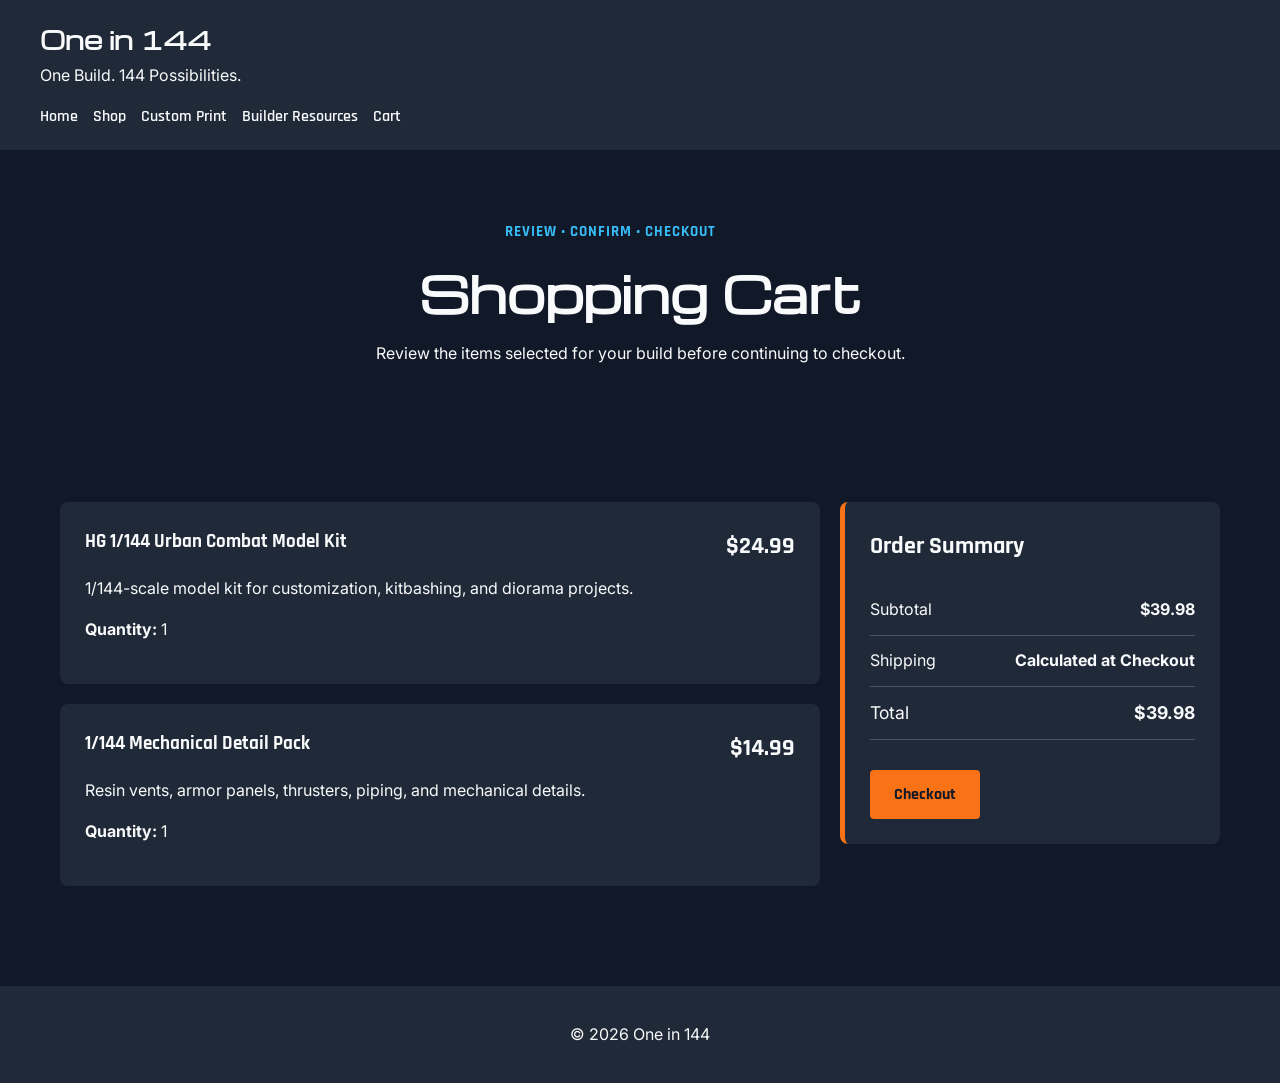
==== cart.html @ ac6d2218 "Complete Style and Substance milestone" ====
<!DOCTYPE html>
<html lang="en">

<head>
    <!--
        Author: Adam Smithhisler
        Date: 10/18/2026
        Assignment: Project - Style & Substance
        Purpose: Shopping cart page for the One in 144 e-commerce website.
    -->

    <meta charset="UTF-8">
    <meta name="viewport" content="width=device-width, initial-scale=1.0">

    <title>Cart | One in 144</title>

    <link rel="preconnect" href="https://fonts.googleapis.com">
    <link rel="preconnect" href="https://fonts.gstatic.com" crossorigin>

    <link
        href="https://fonts.googleapis.com/css2?family=Inter:wght@400;500;600;700&family=Michroma&family=Rajdhani:wght@500;600;700&display=swap"
        rel="stylesheet">

    <link rel="stylesheet" href="css/styles.css">
</head>

<body>

    <header>
        <div class="header-content">

            <h1>One in 144</h1>
            <p>One Build. 144 Possibilities.</p>

            <nav aria-label="Main navigation">
                <a href="index.html">Home</a>
                <a href="shop.html">Shop</a>
                <a href="custom-print.html">Custom Print</a>
                <a href="resources.html">Builder Resources</a>
                <a href="cart.html" aria-current="page">Cart</a>
            </nav>

        </div>
    </header>

    <main>

        <section class="hero">
            <p>REVIEW • CONFIRM • CHECKOUT</p>

            <h2>Shopping Cart</h2>

            <p>
                Review the items selected for your build before
                continuing to checkout.
            </p>
        </section>


        <section class="cart-layout">

            <div class="cart-items">

                <article class="cart-item">

                    <div>
                        <h3>HG 1/144 Urban Combat Model Kit</h3>

                        <p>
                            1/144-scale model kit for customization,
                            kitbashing, and diorama projects.
                        </p>

                        <p>
                            <strong>Quantity:</strong> 1
                        </p>
                    </div>

                    <p class="cart-price">
                        $24.99
                    </p>

                </article>


                <article class="cart-item">

                    <div>
                        <h3>1/144 Mechanical Detail Pack</h3>

                        <p>
                            Resin vents, armor panels, thrusters,
                            piping, and mechanical details.
                        </p>

                        <p>
                            <strong>Quantity:</strong> 1
                        </p>
                    </div>

                    <p class="cart-price">
                        $14.99
                    </p>

                </article>

            </div>


            <aside class="cart-summary">

                <h2>Order Summary</h2>

                <div class="summary-row">
                    <span>Subtotal</span>
                    <strong>$39.98</strong>
                </div>

                <div class="summary-row">
                    <span>Shipping</span>
                    <strong>Calculated at Checkout</strong>
                </div>

                <div class="summary-row summary-total">
                    <span>Total</span>
                    <strong>$39.98</strong>
                </div>

                <a class="product-button" href="checkout.html">
                    Checkout
                </a>

            </aside>

        </section>

    </main>


    <footer>
        <p>&copy; 2026 One in 144</p>
    </footer>

</body>

</html>
---- css/styles.css ----
/*
    Author: Adam Smithhisler
    Date: 10/18/2026
    Assignment: Project - Style & Substance
    Purpose: Shared styling for the One in 144 e-commerce website.
*/

/* ========================================
   BRAND COLORS
======================================== */

:root {
    --deep-charcoal: #111827;
    --steel-gray: #1F2937;
    --off-white: #F9FAFB;
    --signal-orange: #F97316;
    --technical-blue: #38BDF8;
    --light-gray: #F3F4F6;
}


/* ========================================
   GLOBAL PAGE STYLES
======================================== */

* {
    box-sizing: border-box;
}

body {
    margin: 0;
    font-family: "Inter", Arial, sans-serif;
    background-color: var(--deep-charcoal);
    color: var(--off-white);
    line-height: 1.6;
}

main {
    max-width: 1200px;
    margin: 0 auto;
    padding: 20px;
}

img {
    max-width: 100%;
    height: auto;
}


/* ========================================
   TYPOGRAPHY
======================================== */

h1,
.hero h2 {
    font-family: "Michroma", sans-serif;
}

h2,
h3,
nav {
    font-family: "Rajdhani", sans-serif;
}

h1,
h2,
h3 {
    color: var(--off-white);
}


/* ========================================
   HEADER AND NAVIGATION
======================================== */

header {
    background-color: var(--steel-gray);
    padding: 20px;
}

.header-content {
    max-width: 1200px;
    margin: 0 auto;
}

header h1 {
    margin: 0;
    font-size: 1.5rem;
}

header p {
    margin-top: 5px;
    margin-bottom: 0;
}

nav {
    display: flex;
    flex-wrap: wrap;
    gap: 15px;
    margin-top: 15px;
}

nav a {
    color: var(--off-white);
    text-decoration: none;
    font-weight: 600;
}

nav a:hover,
nav a:focus {
    color: var(--technical-blue);
}


/* ========================================
   HERO SECTION
======================================== */

.hero {
    max-width: 900px;
    margin: 0 auto 60px auto;
    padding: 50px 20px;
    text-align: center;
}

.hero>p:first-child {
    margin: 0 0 20px 0;
    color: var(--technical-blue);
    font-family: "Rajdhani", sans-serif;
    font-size: 0.95rem;
    font-weight: 700;
    text-transform: uppercase;
    letter-spacing: 1px;
}

.hero h2 {
    margin: 0 0 20px 0;
    font-size: 3rem;
    line-height: 1.2;
    color: var(--off-white);
}

.hero p {
    max-width: 800px;
    margin: 0 auto 25px auto;
    color: var(--off-white);
}

.hero a {
    display: inline-block;
    padding: 12px 24px;
    background-color: var(--signal-orange);
    color: var(--deep-charcoal);
    text-decoration: none;
    font-family: "Rajdhani", sans-serif;
    font-weight: 700;
    border-radius: 4px;
}

.hero a:hover,
.hero a:focus {
    background-color: var(--off-white);
    color: var(--deep-charcoal);
}


/* ========================================
   PAGE SECTIONS
======================================== */

section {
    margin-bottom: 40px;
}

section>h2 {
    margin-bottom: 20px;
}


/* ========================================
   CARD LAYOUTS
======================================== */

.category-grid,
.product-grid {
    display: grid;
    grid-template-columns: 1fr;
    gap: 20px;
}

.category-card,
.product-card {
    background-color: var(--steel-gray);
    padding: 20px;
    border-radius: 8px;
}

.category-card h3,
.product-card h3 {
    margin-top: 0;
}

.product-card a {
    color: var(--technical-blue);
}

.product-card a:hover,
.product-card a:focus {
    color: var(--off-white);
}


/* ========================================
   CUSTOM PRINT SECTION
======================================== */

.custom-print {
    margin: 40px 0;
    padding: 30px;
    background-color: var(--steel-gray);
    border-left: 5px solid var(--signal-orange);
    border-radius: 4px;
}

.custom-print a {
    display: inline-block;
    padding: 10px 18px;
    margin-top: 10px;
    background-color: var(--signal-orange);
    color: var(--deep-charcoal);
    text-decoration: none;
    font-family: "Rajdhani", sans-serif;
    font-weight: 700;
    border-radius: 4px;
}

.custom-print a:hover,
.custom-print a:focus {
    background-color: var(--off-white);
    color: var(--deep-charcoal);
}


/* ========================================
   FOOTER
======================================== */

footer {
    margin-top: 40px;
    padding: 20px;
    text-align: center;
    background-color: var(--steel-gray);
}


/* ========================================
   RESPONSIVE LAYOUT
======================================== */

/* Tablet */
@media (min-width: 768px) {

    .category-grid,
    .product-grid {
        grid-template-columns: repeat(2, 1fr);
    }
}


/* Desktop */
@media (min-width: 1024px) {

    .category-grid,
    .product-grid {
        grid-template-columns: repeat(3, 1fr);
    }
}


/* Small Screens */
@media (max-width: 767px) {

    .hero {
        padding: 40px 10px;
    }

    .hero h2 {
        font-size: 2.1rem;
    }
}

/* ========================================
   PRODUCT DETAILS PAGE
======================================== */

.product-detail {
    display: grid;
    grid-template-columns: 1fr;
    gap: 20px;
    margin-bottom: 40px;
}

.product-info {
    border-left: 5px solid var(--signal-orange);
}

.product-price {
    font-family: "Rajdhani", sans-serif;
    font-size: 2rem;
    font-weight: 700;
    color: var(--off-white);
}

.product-button {
    display: inline-block;
    padding: 12px 24px;
    margin-top: 10px;
    background-color: var(--signal-orange);
    color: var(--deep-charcoal);
    text-decoration: none;
    font-family: "Rajdhani", sans-serif;
    font-weight: 700;
    border-radius: 4px;
}

.product-button:hover,
.product-button:focus {
    background-color: var(--off-white);
    color: var(--deep-charcoal);
}

.product-table {
    width: 100%;
    border-collapse: collapse;
    margin-top: 15px;
}

.product-table th,
.product-table td {
    padding: 12px;
    text-align: left;
    border-bottom: 1px solid #475569;
}

.product-table th {
    color: var(--technical-blue);
}


/* Tablet and Desktop Product Layout */

@media (min-width: 768px) {

    .product-detail {
        grid-template-columns: repeat(2, 1fr);
    }
}

/* ========================================
   CUSTOM PRINT PAGE
======================================== */

.custom-print-layout {
    display: grid;
    grid-template-columns: 1fr;
    gap: 20px;
    margin-bottom: 40px;
}

.custom-print-form,
.print-guidelines {
    background-color: var(--steel-gray);
    padding: 25px;
    border-radius: 8px;
}

.custom-print-form {
    border-left: 5px solid var(--signal-orange);
}

.custom-print-form h2,
.print-guidelines h2 {
    margin-top: 0;
}

.form-group {
    display: flex;
    flex-direction: column;
    gap: 6px;
    margin-bottom: 20px;
}

.form-group label {
    font-family: "Rajdhani", sans-serif;
    font-weight: 700;
}

.form-group input,
.form-group select,
.form-group textarea {
    width: 100%;
    padding: 12px;
    border: 1px solid #475569;
    border-radius: 4px;
    background-color: var(--deep-charcoal);
    color: var(--off-white);
    font-family: "Inter", Arial, sans-serif;
}

.form-group textarea {
    resize: vertical;
}

.checkbox-group {
    flex-direction: row;
    align-items: flex-start;
}

.checkbox-group input {
    width: auto;
    margin-top: 5px;
}

.print-guidelines ul {
    padding-left: 20px;
}

.print-guidelines li {
    margin-bottom: 12px;
}

.print-guidelines p {
    margin-top: 25px;
    padding-top: 20px;
    border-top: 1px solid #475569;
}


/* Tablet and Desktop Custom Print Layout */

@media (min-width: 768px) {

    .custom-print-layout {
        grid-template-columns: 2fr 1fr;
    }
}

/* ========================================
   BUILDER RESOURCES PAGE
======================================== */

.resource-grid {
    display: grid;
    grid-template-columns: 1fr;
    gap: 20px;
}

.resource-card {
    background-color: var(--steel-gray);
    padding: 25px;
    border-radius: 8px;
}

.resource-card h3 {
    margin-top: 5px;
}

.resource-label {
    margin: 0;
    color: var(--technical-blue);
    font-family: "Rajdhani", sans-serif;
    font-weight: 700;
    letter-spacing: 1px;
}

.resource-card ul {
    padding-left: 20px;
}

.resource-card li {
    margin-bottom: 8px;
}


/* Tablet */

@media (min-width: 768px) {

    .resource-grid {
        grid-template-columns: repeat(2, 1fr);
    }
}

/* ========================================
   SHOPPING CART PAGE
======================================== */

.cart-layout {
    display: grid;
    grid-template-columns: 1fr;
    gap: 20px;
    margin-bottom: 40px;
}

.cart-items {
    display: grid;
    gap: 20px;
}

.cart-item,
.cart-summary {
    background-color: var(--steel-gray);
    padding: 25px;
    border-radius: 8px;
}

.cart-item {
    display: flex;
    flex-direction: column;
    gap: 15px;
}

.cart-item h3 {
    margin-top: 0;
}

.cart-price {
    margin: 0;
    font-family: "Rajdhani", sans-serif;
    font-size: 1.5rem;
    font-weight: 700;
}

.cart-summary {
    border-left: 5px solid var(--signal-orange);
}

.cart-summary h2 {
    margin-top: 0;
}

.summary-row {
    display: flex;
    justify-content: space-between;
    gap: 20px;
    padding: 12px 0;
    border-bottom: 1px solid #475569;
}

.summary-total {
    margin-bottom: 20px;
    font-size: 1.1rem;
}


/* Tablet and Desktop */

@media (min-width: 768px) {

    .cart-layout {
        grid-template-columns: 2fr 1fr;
        align-items: start;
    }

    .cart-item {
        flex-direction: row;
        justify-content: space-between;
        align-items: flex-start;
    }
}

/* ========================================
   CHECKOUT PAGE
======================================== */

.checkout-layout {
    display: grid;
    grid-template-columns: 1fr;
    gap: 20px;
    margin-bottom: 40px;
}

.checkout-form,
.checkout-summary {
    background-color: var(--steel-gray);
    padding: 25px;
    border-radius: 8px;
}

.checkout-form {
    border-left: 5px solid var(--signal-orange);
}

.checkout-form h2,
.checkout-summary h2 {
    margin-top: 0;
}

.checkout-row {
    display: grid;
    grid-template-columns: 1fr;
    gap: 15px;
}

.checkout-item {
    display: flex;
    justify-content: space-between;
    gap: 20px;
    padding: 15px 0;
    border-bottom: 1px solid #475569;
}

.checkout-item h3 {
    margin: 0;
}

.checkout-item p {
    margin-bottom: 0;
}

.prototype-note {
    margin-top: 20px;
    padding-top: 20px;
    border-top: 1px solid #475569;
    color: var(--technical-blue);
}


/* Tablet and Desktop */

@media (min-width: 768px) {

    .checkout-layout {
        grid-template-columns: 2fr 1fr;
        align-items: start;
    }

    .checkout-row {
        grid-template-columns: repeat(2, 1fr);
    }
}

/* ========================================
   ORDER CONFIRMATION PAGE
======================================== */

.confirmation-container {
    display: flex;
    justify-content: center;
    padding: 60px 20px;
}

.confirmation-card {
    width: 100%;
    max-width: 700px;
    padding: 40px;
    text-align: center;
    background-color: var(--steel-gray);
    border-top: 5px solid var(--signal-orange);
    border-radius: 8px;
}

.confirmation-label {
    margin: 0 0 15px 0;
    color: var(--technical-blue);
    font-family: "Rajdhani", sans-serif;
    font-weight: 700;
    letter-spacing: 1px;
}

.confirmation-card h2 {
    margin-top: 0;
    font-family: "Michroma", sans-serif;
}

.confirmation-summary {
    margin: 30px 0;
    text-align: left;
}

.confirmation-summary h3 {
    margin-bottom: 10px;
}

.confirmation-actions {
    display: flex;
    flex-direction: column;
    align-items: center;
    gap: 15px;
}

.secondary-button {
    display: inline-block;
    padding: 12px 24px;
    color: var(--technical-blue);
    text-decoration: none;
    font-family: "Rajdhani", sans-serif;
    font-weight: 700;
}

.secondary-button:hover,
.secondary-button:focus {
    color: var(--off-white);
}


/* Tablet and Desktop */

@media (min-width: 768px) {

    .confirmation-actions {
        flex-direction: row;
        justify-content: center;
    }
}
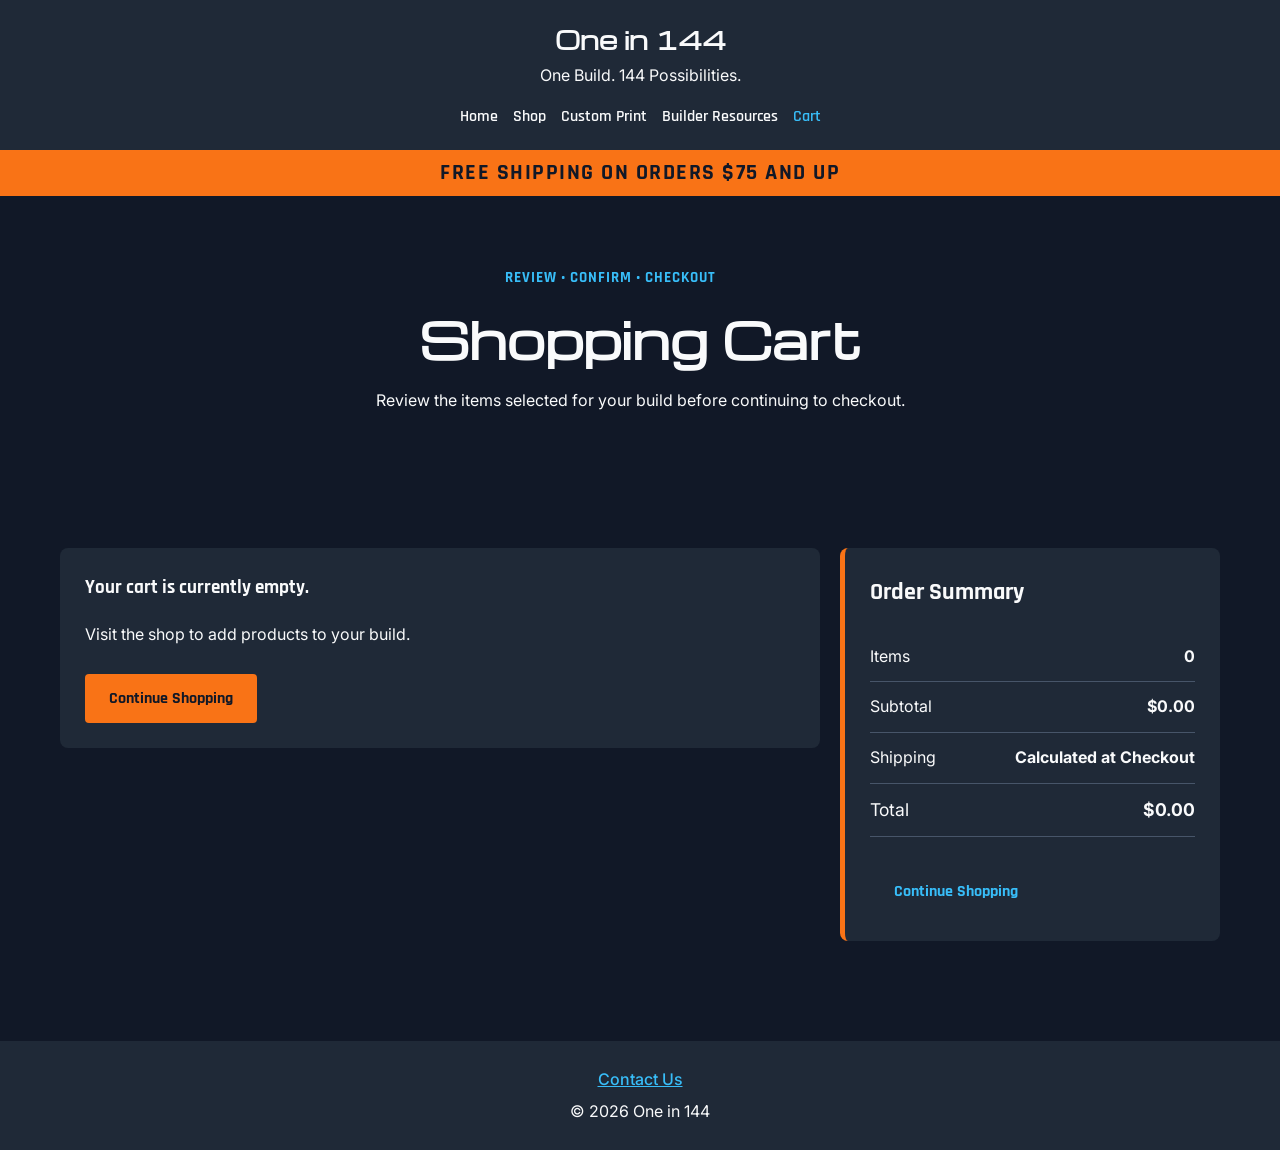
==== commit a5a2e9b2: "Complete interactive e-commerce features" ====
--- a/cart.html
+++ b/cart.html
@@ -4,9 +4,10 @@
 <head>
     <!--
         Author: Adam Smithhisler
-        Date: 10/18/2026
-        Assignment: Project - Style & Substance
-        Purpose: Shopping cart page for the One in 144 e-commerce website.
+        Date: 10/27/2026
+        Assignment: Final Project - Interactive E-Commerce Features
+        Purpose: Dynamic shopping cart page for the One in 144
+                 e-commerce website.
     -->
 
     <meta charset="UTF-8">
@@ -43,9 +44,19 @@
         </div>
     </header>
 
+    <div class="shipping-banner" role="status">
+        FREE SHIPPING ON ORDERS $75 AND UP
+    </div>
+
+
     <main>
 
+        <!-- ========================================
+             CART HERO
+        ========================================= -->
+
         <section class="hero">
+
             <p>REVIEW • CONFIRM • CHECKOUT</p>
 
             <h2>Shopping Cart</h2>
@@ -54,66 +65,40 @@
                 Review the items selected for your build before
                 continuing to checkout.
             </p>
+
         </section>
 
 
+        <!-- ========================================
+             CART LAYOUT
+        ========================================= -->
+
         <section class="cart-layout">
 
-            <div class="cart-items">
-
-                <article class="cart-item">
-
-                    <div>
-                        <h3>HG 1/144 Urban Combat Model Kit</h3>
-
-                        <p>
-                            1/144-scale model kit for customization,
-                            kitbashing, and diorama projects.
-                        </p>
-
-                        <p>
-                            <strong>Quantity:</strong> 1
-                        </p>
-                    </div>
-
-                    <p class="cart-price">
-                        $24.99
-                    </p>
-
-                </article>
+            <!--
+                Cart products are generated dynamically
+                by js/script.js.
+            -->
+            <div class="cart-items" id="cartItems">
+            </div>
 
 
-                <article class="cart-item">
-
-                    <div>
-                        <h3>1/144 Mechanical Detail Pack</h3>
-
-                        <p>
-                            Resin vents, armor panels, thrusters,
-                            piping, and mechanical details.
-                        </p>
-
-                        <p>
-                            <strong>Quantity:</strong> 1
-                        </p>
-                    </div>
-
-                    <p class="cart-price">
-                        $14.99
-                    </p>
-
-                </article>
-
-            </div>
-
+            <!-- ========================================
+                 ORDER SUMMARY
+            ========================================= -->
 
             <aside class="cart-summary">
 
                 <h2>Order Summary</h2>
 
                 <div class="summary-row">
+                    <span>Items</span>
+                    <strong id="cartItemCount">0</strong>
+                </div>
+
+                <div class="summary-row">
                     <span>Subtotal</span>
-                    <strong>$39.98</strong>
+                    <strong id="cartSubtotal">$0.00</strong>
                 </div>
 
                 <div class="summary-row">
@@ -123,11 +108,15 @@
 
                 <div class="summary-row summary-total">
                     <span>Total</span>
-                    <strong>$39.98</strong>
+                    <strong id="cartTotal">$0.00</strong>
                 </div>
 
-                <a class="product-button" href="checkout.html">
+                <a class="product-button" id="checkoutButton" href="checkout.html">
                     Checkout
+                </a>
+
+                <a class="secondary-button" href="shop.html">
+                    Continue Shopping
                 </a>
 
             </aside>
@@ -138,8 +127,22 @@
 
 
     <footer>
-        <p>&copy; 2026 One in 144</p>
+
+        <p>
+            <a href="contact.html">Contact Us</a>
+        </p>
+
+        <p>
+            &copy; 2026 One in 144
+        </p>
+
     </footer>
+
+    <!-- ========================================
+         JAVASCRIPT
+    ========================================= -->
+
+    <script src="js/script.js"></script>
 
 </body>
 
--- a/css/styles.css
+++ b/css/styles.css
@@ -1,9 +1,10 @@
 /*
     Author: Adam Smithhisler
-    Date: 10/18/2026
-    Assignment: Project - Style & Substance
+    Date: 10/27/2026
+    Assignment: Final Project - Interactive E-Commerce Features
     Purpose: Shared styling for the One in 144 e-commerce website.
 */
+
 
 /* ========================================
    BRAND COLORS
@@ -27,6 +28,10 @@
     box-sizing: border-box;
 }
 
+[hidden] {
+    display: none !important;
+}
+
 body {
     margin: 0;
     font-family: "Inter", Arial, sans-serif;
@@ -81,6 +86,7 @@
 .header-content {
     max-width: 1200px;
     margin: 0 auto;
+    text-align: center;
 }
 
 header h1 {
@@ -96,6 +102,7 @@
 nav {
     display: flex;
     flex-wrap: wrap;
+    justify-content: center;
     gap: 15px;
     margin-top: 15px;
 }
@@ -109,6 +116,29 @@
 nav a:hover,
 nav a:focus {
     color: var(--technical-blue);
+}
+
+nav a[aria-current="page"] {
+    color: var(--technical-blue);
+}
+
+
+/* ========================================
+   FREE SHIPPING BANNER
+======================================== */
+
+.shipping-banner {
+    width: 100%;
+    padding: 12px 20px;
+    background-color: var(--signal-orange);
+    color: var(--deep-charcoal);
+    text-align: center;
+    font-family: "Rajdhani", sans-serif;
+    font-size: 1.4rem;
+    font-weight: 700;
+    line-height: 1;
+    letter-spacing: 1.5px;
+    text-transform: uppercase;
 }
 
 
@@ -176,6 +206,10 @@
     margin-bottom: 20px;
 }
 
+.section-description {
+    margin-bottom: 25px;
+}
+
 
 /* ========================================
    CARD LAYOUTS
@@ -200,6 +234,16 @@
     margin-top: 0;
 }
 
+
+/* ========================================
+   PRODUCT CARDS
+======================================== */
+
+.product-card {
+    display: flex;
+    flex-direction: column;
+}
+
 .product-card a {
     color: var(--technical-blue);
 }
@@ -209,9 +253,94 @@
     color: var(--off-white);
 }
 
-
-/* ========================================
-   CUSTOM PRINT SECTION
+.product-actions {
+    display: flex;
+    align-items: center;
+    justify-content: space-between;
+    gap: 20px;
+    margin-top: auto;
+    padding-top: 15px;
+}
+
+.product-actions a,
+button.add-to-cart {
+    color: var(--technical-blue);
+    font-family: "Inter", Arial, sans-serif;
+    font-size: 1rem;
+    font-weight: 400;
+    line-height: 1.5;
+    text-decoration: underline;
+}
+
+button.add-to-cart {
+    margin: 0 0 0 auto;
+    padding: 0;
+    background: transparent;
+    border: none;
+    border-radius: 0;
+    cursor: pointer;
+}
+
+.product-actions a:hover,
+.product-actions a:focus,
+button.add-to-cart:hover,
+button.add-to-cart:focus {
+    color: var(--off-white);
+}
+
+button.add-to-cart:focus-visible,
+.product-actions a:focus-visible {
+    outline: 2px solid var(--signal-orange);
+    outline-offset: 4px;
+}
+
+
+/* ========================================
+   PRODUCT PAGE ADD TO CART
+======================================== */
+
+button.add-to-cart.product-page-add-to-cart {
+    display: flex;
+    align-items: center;
+    justify-content: center;
+    width: 100%;
+
+    margin: 18px 0 0 0;
+    padding: 14px 20px;
+
+    background-color: var(--signal-orange);
+    color: var(--deep-charcoal);
+
+    border: none;
+    border-radius: 4px;
+
+    font-family: "Rajdhani", sans-serif;
+    font-size: 1.4rem;
+    font-weight: 700;
+    line-height: 1;
+    letter-spacing: 1.5px;
+
+    text-align: center;
+    text-decoration: none;
+    text-transform: uppercase;
+
+    cursor: pointer;
+}
+
+button.add-to-cart.product-page-add-to-cart:hover,
+button.add-to-cart.product-page-add-to-cart:focus {
+    background-color: var(--off-white);
+    color: var(--deep-charcoal);
+}
+
+button.add-to-cart.product-page-add-to-cart:focus-visible {
+    outline: 2px solid var(--technical-blue);
+    outline-offset: 4px;
+}
+
+
+/* ========================================
+   CUSTOM PRINT PROMOTION SECTION
 ======================================== */
 
 .custom-print {
@@ -242,74 +371,8 @@
 
 
 /* ========================================
-   FOOTER
-======================================== */
-
-footer {
-    margin-top: 40px;
-    padding: 20px;
-    text-align: center;
-    background-color: var(--steel-gray);
-}
-
-
-/* ========================================
-   RESPONSIVE LAYOUT
-======================================== */
-
-/* Tablet */
-@media (min-width: 768px) {
-
-    .category-grid,
-    .product-grid {
-        grid-template-columns: repeat(2, 1fr);
-    }
-}
-
-
-/* Desktop */
-@media (min-width: 1024px) {
-
-    .category-grid,
-    .product-grid {
-        grid-template-columns: repeat(3, 1fr);
-    }
-}
-
-
-/* Small Screens */
-@media (max-width: 767px) {
-
-    .hero {
-        padding: 40px 10px;
-    }
-
-    .hero h2 {
-        font-size: 2.1rem;
-    }
-}
-
-/* ========================================
-   PRODUCT DETAILS PAGE
-======================================== */
-
-.product-detail {
-    display: grid;
-    grid-template-columns: 1fr;
-    gap: 20px;
-    margin-bottom: 40px;
-}
-
-.product-info {
-    border-left: 5px solid var(--signal-orange);
-}
-
-.product-price {
-    font-family: "Rajdhani", sans-serif;
-    font-size: 2rem;
-    font-weight: 700;
-    color: var(--off-white);
-}
+   BUTTONS
+======================================== */
 
 .product-button {
     display: inline-block;
@@ -317,16 +380,71 @@
     margin-top: 10px;
     background-color: var(--signal-orange);
     color: var(--deep-charcoal);
+    border: none;
     text-decoration: none;
     font-family: "Rajdhani", sans-serif;
+    font-size: 1rem;
     font-weight: 700;
     border-radius: 4px;
+    cursor: pointer;
 }
 
 .product-button:hover,
 .product-button:focus {
     background-color: var(--off-white);
     color: var(--deep-charcoal);
+}
+
+.secondary-button {
+    display: inline-block;
+    padding: 12px 24px;
+    margin-top: 10px;
+    background: transparent;
+    color: var(--technical-blue);
+    border: none;
+    text-decoration: none;
+    font-family: "Rajdhani", sans-serif;
+    font-size: 1rem;
+    font-weight: 700;
+    cursor: pointer;
+}
+
+.secondary-button:hover,
+.secondary-button:focus {
+    color: var(--off-white);
+}
+
+.product-button:focus-visible,
+.secondary-button:focus-visible {
+    outline: 2px solid var(--signal-orange);
+    outline-offset: 4px;
+}
+
+
+/* ========================================
+   PRODUCT DETAILS PAGE
+======================================== */
+
+.product-detail {
+    display: grid;
+    grid-template-columns: 1fr;
+    gap: 20px;
+    margin-bottom: 40px;
+}
+
+.product-info {
+    border-left: 5px solid var(--signal-orange);
+}
+
+.product-info h2 {
+    margin-top: 0;
+}
+
+.product-price {
+    font-family: "Rajdhani", sans-serif;
+    font-size: 2rem;
+    font-weight: 700;
+    color: var(--off-white);
 }
 
 .product-table {
@@ -347,15 +465,6 @@
 }
 
 
-/* Tablet and Desktop Product Layout */
-
-@media (min-width: 768px) {
-
-    .product-detail {
-        grid-template-columns: repeat(2, 1fr);
-    }
-}
-
 /* ========================================
    CUSTOM PRINT PAGE
 ======================================== */
@@ -382,6 +491,11 @@
 .print-guidelines h2 {
     margin-top: 0;
 }
+
+
+/* ========================================
+   FORM STYLES
+======================================== */
 
 .form-group {
     display: flex;
@@ -405,6 +519,20 @@
     background-color: var(--deep-charcoal);
     color: var(--off-white);
     font-family: "Inter", Arial, sans-serif;
+    font-size: 1rem;
+}
+
+.form-group input::placeholder,
+.form-group textarea::placeholder {
+    color: #9CA3AF;
+}
+
+.form-group input:focus,
+.form-group select:focus,
+.form-group textarea:focus {
+    border-color: var(--technical-blue);
+    outline: 2px solid var(--technical-blue);
+    outline-offset: 2px;
 }
 
 .form-group textarea {
@@ -420,6 +548,24 @@
     width: auto;
     margin-top: 5px;
 }
+
+
+/* ========================================
+   FORM STATUS MESSAGES
+======================================== */
+
+#contactMessage,
+#checkoutMessage,
+.coupon-message {
+    margin-top: 15px;
+    color: var(--technical-blue);
+    font-weight: 600;
+}
+
+
+/* ========================================
+   PRINT GUIDELINES
+======================================== */
 
 .print-guidelines ul {
     padding-left: 20px;
@@ -436,15 +582,6 @@
 }
 
 
-/* Tablet and Desktop Custom Print Layout */
-
-@media (min-width: 768px) {
-
-    .custom-print-layout {
-        grid-template-columns: 2fr 1fr;
-    }
-}
-
 /* ========================================
    BUILDER RESOURCES PAGE
 ======================================== */
@@ -481,15 +618,6 @@
     margin-bottom: 8px;
 }
 
-
-/* Tablet */
-
-@media (min-width: 768px) {
-
-    .resource-grid {
-        grid-template-columns: repeat(2, 1fr);
-    }
-}
 
 /* ========================================
    SHOPPING CART PAGE
@@ -553,21 +681,72 @@
 }
 
 
-/* Tablet and Desktop */
-
-@media (min-width: 768px) {
-
-    .cart-layout {
-        grid-template-columns: 2fr 1fr;
-        align-items: start;
-    }
-
-    .cart-item {
-        flex-direction: row;
-        justify-content: space-between;
-        align-items: flex-start;
-    }
-}
+/* ========================================
+   CART CONTROLS
+======================================== */
+
+.quantity-controls {
+    display: flex;
+    align-items: center;
+    gap: 8px;
+    margin-top: 10px;
+}
+
+.quantity-button {
+    min-width: 30px;
+    padding: 4px 9px;
+    background-color: var(--signal-orange);
+    color: var(--deep-charcoal);
+    border: none;
+    border-radius: 4px;
+    font-family: "Rajdhani", sans-serif;
+    font-size: 1rem;
+    font-weight: 700;
+    cursor: pointer;
+}
+
+.quantity-button:hover,
+.quantity-button:focus {
+    background-color: var(--off-white);
+}
+
+.quantity-value {
+    min-width: 20px;
+    text-align: center;
+    font-weight: 700;
+}
+
+.remove-cart-item {
+    margin-top: 12px;
+    padding: 0;
+    background: transparent;
+    color: var(--technical-blue);
+    border: none;
+    font-family: "Inter", Arial, sans-serif;
+    font-size: 0.95rem;
+    text-decoration: underline;
+    cursor: pointer;
+}
+
+.remove-cart-item:hover,
+.remove-cart-item:focus {
+    color: var(--off-white);
+}
+
+.quantity-button:focus-visible,
+.remove-cart-item:focus-visible {
+    outline: 2px solid var(--signal-orange);
+    outline-offset: 3px;
+}
+
+.cart-item-total {
+    min-width: 120px;
+}
+
+.cart-item-total>p:first-child {
+    margin-top: 0;
+}
+
 
 /* ========================================
    CHECKOUT PAGE
@@ -596,6 +775,10 @@
     margin-top: 0;
 }
 
+.checkout-form section {
+    margin-bottom: 35px;
+}
+
 .checkout-row {
     display: grid;
     grid-template-columns: 1fr;
@@ -625,20 +808,10 @@
     color: var(--technical-blue);
 }
 
-
-/* Tablet and Desktop */
-
-@media (min-width: 768px) {
-
-    .checkout-layout {
-        grid-template-columns: 2fr 1fr;
-        align-items: start;
-    }
-
-    .checkout-row {
-        grid-template-columns: repeat(2, 1fr);
-    }
-}
+.coupon-button {
+    padding-left: 0;
+}
+
 
 /* ========================================
    ORDER CONFIRMATION PAGE
@@ -689,27 +862,131 @@
     gap: 15px;
 }
 
-.secondary-button {
-    display: inline-block;
-    padding: 12px 24px;
-    color: var(--technical-blue);
-    text-decoration: none;
-    font-family: "Rajdhani", sans-serif;
-    font-weight: 700;
-}
-
-.secondary-button:hover,
-.secondary-button:focus {
-    color: var(--off-white);
-}
-
-
-/* Tablet and Desktop */
+
+/* ========================================
+   FOOTER
+======================================== */
+
+footer {
+    margin-top: 40px;
+    padding: 20px;
+    text-align: center;
+    background-color: var(--steel-gray);
+}
+
+footer p {
+    margin: 6px 0;
+    text-align: center;
+}
+
+footer a {
+    color: var(--technical-blue);
+    font-family: "Inter", Arial, sans-serif;
+    font-weight: 500;
+    text-decoration: underline;
+}
+
+footer a:hover,
+footer a:focus {
+    color: var(--off-white);
+}
+
+footer a:focus-visible {
+    outline: 2px solid var(--signal-orange);
+    outline-offset: 4px;
+}
+
+
+/* ========================================
+   RESPONSIVE LAYOUT
+======================================== */
+
+
+/* Tablet */
 
 @media (min-width: 768px) {
+
+    .category-grid,
+    .product-grid {
+        grid-template-columns: repeat(2, 1fr);
+    }
+
+    .product-detail {
+        grid-template-columns: repeat(2, 1fr);
+    }
+
+    .custom-print-layout {
+        grid-template-columns: 2fr 1fr;
+    }
+
+    .resource-grid {
+        grid-template-columns: repeat(2, 1fr);
+    }
+
+    .cart-layout {
+        grid-template-columns: 2fr 1fr;
+        align-items: start;
+    }
+
+    .cart-item {
+        flex-direction: row;
+        justify-content: space-between;
+        align-items: flex-start;
+    }
+
+    .checkout-layout {
+        grid-template-columns: 2fr 1fr;
+        align-items: start;
+    }
+
+    .checkout-row {
+        grid-template-columns: repeat(2, 1fr);
+    }
 
     .confirmation-actions {
         flex-direction: row;
         justify-content: center;
     }
+}
+
+
+/* Desktop */
+
+@media (min-width: 1024px) {
+
+    .category-grid,
+    .product-grid {
+        grid-template-columns: repeat(3, 1fr);
+    }
+}
+
+
+/* Small Screens */
+
+@media (max-width: 767px) {
+
+    .hero {
+        padding: 40px 10px;
+    }
+
+    .hero h2 {
+        font-size: 2.1rem;
+    }
+
+    .shipping-banner {
+        padding: 10px 15px;
+        font-size: 1.15rem;
+    }
+
+    .product-actions {
+        gap: 15px;
+    }
+
+    .summary-row {
+        gap: 10px;
+    }
+
+    button.add-to-cart.product-page-add-to-cart {
+        font-size: 1.15rem;
+    }
 }
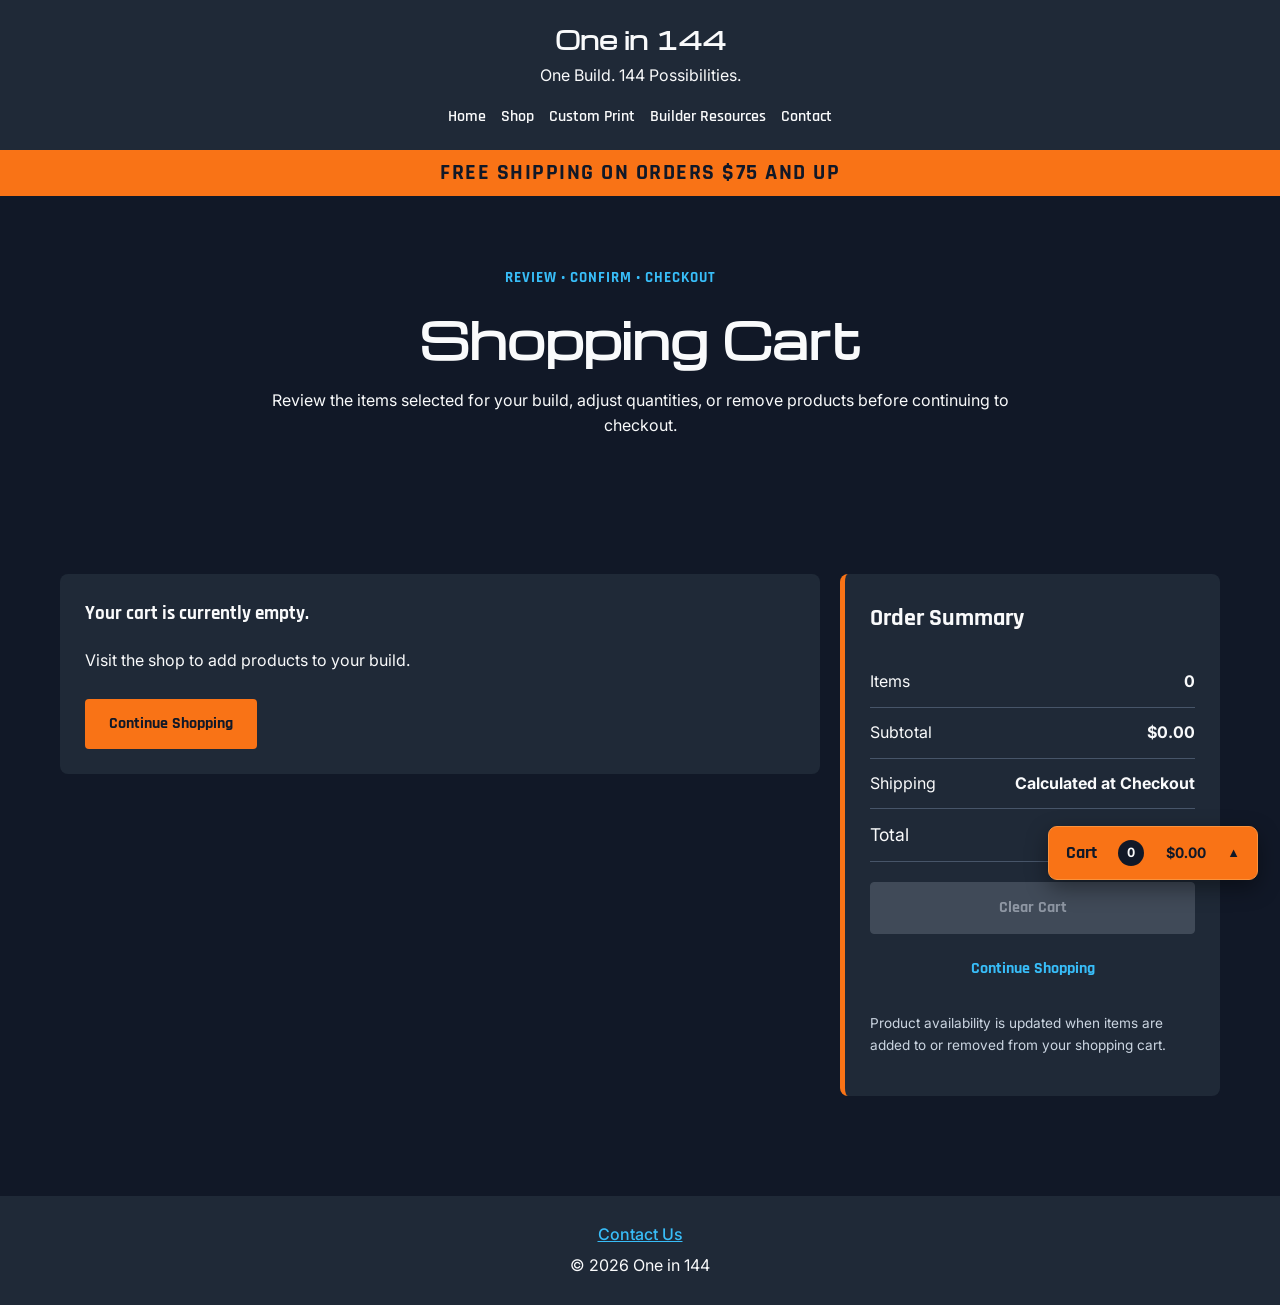
==== commit 15755130: "Complete Week 4 shopping cart and inventory updates" ====
--- a/cart.html
+++ b/cart.html
@@ -4,50 +4,125 @@
 <head>
     <!--
         Author: Adam Smithhisler
-        Date: 10/27/2026
-        Assignment: Final Project - Interactive E-Commerce Features
-        Purpose: Dynamic shopping cart page for the One in 144
-                 e-commerce website.
+        Date: 11/1/2026
+        Assignment: SDC260 Final Project - Week 4
+        Purpose: Shopping cart page for the One in 144
+                 e-commerce website. Supports persistent
+                 cart contents, quantity adjustments,
+                 inventory restoration, cart clearing,
+                 order totals, and checkout navigation.
     -->
 
     <meta charset="UTF-8">
+
     <meta name="viewport" content="width=device-width, initial-scale=1.0">
 
-    <title>Cart | One in 144</title>
+    <meta name="description"
+        content="Review and update your One in 144 shopping cart, adjust product quantities, and proceed to checkout.">
+
+    <title>Shopping Cart | One in 144</title>
+
+    <!-- ========================================
+         FONTS
+    ========================================= -->
 
     <link rel="preconnect" href="https://fonts.googleapis.com">
+
     <link rel="preconnect" href="https://fonts.gstatic.com" crossorigin>
 
     <link
         href="https://fonts.googleapis.com/css2?family=Inter:wght@400;500;600;700&family=Michroma&family=Rajdhani:wght@500;600;700&display=swap"
         rel="stylesheet">
 
+    <!-- ========================================
+         STYLESHEET
+    ========================================= -->
+
     <link rel="stylesheet" href="css/styles.css">
+
+    <!-- ========================================
+         SHARED JAVASCRIPT
+    ========================================= -->
+
+    <script src="js/script.js" defer></script>
+
 </head>
 
 <body>
 
+    <!-- ========================================
+         HEADER AND NAVIGATION
+    ========================================= -->
+
     <header>
+
         <div class="header-content">
 
             <h1>One in 144</h1>
+
             <p>One Build. 144 Possibilities.</p>
 
             <nav aria-label="Main navigation">
-                <a href="index.html">Home</a>
-                <a href="shop.html">Shop</a>
-                <a href="custom-print.html">Custom Print</a>
-                <a href="resources.html">Builder Resources</a>
-                <a href="cart.html" aria-current="page">Cart</a>
+
+                <a href="index.html">
+                    Home
+                </a>
+
+                <a href="shop.html">
+                    Shop
+                </a>
+
+                <a href="custom-print.html">
+                    Custom Print
+                </a>
+
+                <a href="resources.html">
+                    Builder Resources
+                </a>
+
+                <a href="contact.html">
+                    Contact
+                </a>
+
             </nav>
 
+            <!-- ========================================
+                 HEADER CART SUMMARY
+            ========================================= -->
+
+            <div class="header-cart-summary" id="headerCartSummary" aria-live="polite">
+
+                <span>
+                    Cart Items:
+                    <strong id="homeCartCount">0</strong>
+                </span>
+
+                <span>
+                    Subtotal:
+                    <strong id="homeCartSubtotal">$0.00</strong>
+                </span>
+
+                <a href="cart.html">
+                    View Cart
+                </a>
+
+            </div>
+
         </div>
+
     </header>
+
+    <!-- ========================================
+         FREE SHIPPING BANNER
+    ========================================= -->
 
     <div class="shipping-banner" role="status">
         FREE SHIPPING ON ORDERS $75 AND UP
     </div>
 
+    <!-- ========================================
+         MAIN CONTENT
+    ========================================= -->
 
     <main>
 
@@ -57,67 +132,227 @@
 
         <section class="hero">
 
-            <p>REVIEW • CONFIRM • CHECKOUT</p>
-
-            <h2>Shopping Cart</h2>
-
             <p>
-                Review the items selected for your build before
-                continuing to checkout.
+                REVIEW • CONFIRM • CHECKOUT
             </p>
 
+            <h2>
+                Shopping Cart
+            </h2>
+
+            <p>
+                Review the items selected for your build,
+                adjust quantities, or remove products
+                before continuing to checkout.
+            </p>
+
         </section>
-
 
         <!-- ========================================
              CART LAYOUT
         ========================================= -->
 
-        <section class="cart-layout">
-
-            <!--
-                Cart products are generated dynamically
-                by js/script.js.
-            -->
-            <div class="cart-items" id="cartItems">
+        <section class="cart-layout" aria-label="Shopping cart and order summary">
+
+            <!-- ========================================
+                 CART ITEMS
+            ========================================= -->
+
+            <div class="cart-items" id="cartItems" aria-live="polite">
+
+                <!--
+                    JavaScript generates cart items here.
+
+                    Each product displays:
+                    - Product name
+                    - Individual unit price
+                    - Available stock
+                    - Quantity controls
+                    - Remove button
+                    - Item subtotal
+
+                    WEEK 4 INVENTORY MANAGEMENT
+
+                    Increasing an item's quantity:
+                    - Decreases available stock
+
+                    Decreasing an item's quantity:
+                    - Restores available stock
+
+                    Removing an item:
+                    - Restores all reserved quantities
+
+                    Changes are saved to localStorage.
+                -->
+
+                <article class="cart-item">
+
+                    <div>
+
+                        <h3>
+                            Loading your shopping cart...
+                        </h3>
+
+                        <p>
+                            Your selected products will
+                            appear here.
+                        </p>
+
+                    </div>
+
+                </article>
+
             </div>
-
 
             <!-- ========================================
                  ORDER SUMMARY
             ========================================= -->
 
-            <aside class="cart-summary">
-
-                <h2>Order Summary</h2>
+            <aside class="cart-summary" id="cartSummary" aria-labelledby="cartSummaryHeading">
+
+                <h2 id="cartSummaryHeading">
+                    Order Summary
+                </h2>
+
+                <!-- ========================================
+                     TOTAL ITEMS
+                ========================================= -->
 
                 <div class="summary-row">
-                    <span>Items</span>
-                    <strong id="cartItemCount">0</strong>
+
+                    <span>
+                        Items
+                    </span>
+
+                    <strong id="cartItemCount" aria-live="polite">
+                        0
+                    </strong>
+
                 </div>
 
+                <!-- ========================================
+                     SUBTOTAL
+                ========================================= -->
+
                 <div class="summary-row">
-                    <span>Subtotal</span>
-                    <strong id="cartSubtotal">$0.00</strong>
+
+                    <span>
+                        Subtotal
+                    </span>
+
+                    <strong id="cartSubtotal">
+                        $0.00
+                    </strong>
+
                 </div>
 
+                <!-- ========================================
+                     SHIPPING
+                ========================================= -->
+
                 <div class="summary-row">
-                    <span>Shipping</span>
-                    <strong>Calculated at Checkout</strong>
+
+                    <span>
+                        Shipping
+                    </span>
+
+                    <strong>
+                        Calculated at Checkout
+                    </strong>
+
                 </div>
 
+                <!-- ========================================
+                     CART TOTAL
+                ========================================= -->
+
+                <!--
+                    This amount reflects the current
+                    product subtotal.
+
+                    Shipping charges and any coupon
+                    discounts are calculated on the
+                    Checkout page.
+                -->
+
                 <div class="summary-row summary-total">
-                    <span>Total</span>
-                    <strong id="cartTotal">$0.00</strong>
+
+                    <span>
+                        Total
+                    </span>
+
+                    <strong id="cartTotal" aria-live="polite">
+                        $0.00
+                    </strong>
+
                 </div>
 
+                <!-- ========================================
+                     CHECKOUT BUTTON
+                ========================================= -->
+
+                <!--
+                    Existing checkout navigation is
+                    preserved from Week 3.
+
+                    JavaScript hides this link when
+                    the shopping cart is empty.
+                -->
+
                 <a class="product-button" id="checkoutButton" href="checkout.html">
-                    Checkout
-                </a>
+
+                    Proceed to Checkout
+
+                </a>
+
+                <!-- ========================================
+                     CLEAR CART BUTTON
+                ========================================= -->
+
+                <!--
+                    WEEK 4 - CLEAR CART
+
+                    This button will call the new
+                    clearCart() functionality in
+                    js/script.js.
+
+                    It will:
+                    - Restore reserved inventory
+                    - Remove all products from the cart
+                    - Update localStorage
+                    - Refresh the cart totals
+
+                    JavaScript will disable the button
+                    when the cart is empty.
+                -->
+
+                <button type="button" class="secondary-button clear-cart-button" id="clearCartButton" disabled>
+
+                    Clear Cart
+
+                </button>
+
+                <!-- ========================================
+                     CONTINUE SHOPPING
+                ========================================= -->
 
                 <a class="secondary-button" href="shop.html">
+
                     Continue Shopping
-                </a>
+
+                </a>
+
+                <!-- ========================================
+                     CART INFORMATION
+                ========================================= -->
+
+                <p class="cart-help-text">
+
+                    Product availability is updated
+                    when items are added to or removed
+                    from your shopping cart.
+
+                </p>
 
             </aside>
 
@@ -125,11 +360,37 @@
 
     </main>
 
+    <!-- ========================================
+         CART NOTIFICATION
+    ========================================= -->
+
+    <!--
+        WEEK 4 VISUAL FEEDBACK
+
+        JavaScript can display this notification
+        when cart contents are successfully updated
+        or the cart is cleared.
+
+        The shared cart count and subtotal will also
+        update to reflect changes.
+    -->
+
+    <div id="cartNotification" class="cart-notification" role="status" aria-live="polite" aria-atomic="true" hidden>
+
+        Your shopping cart has been updated.
+
+    </div>
+
+    <!-- ========================================
+         FOOTER
+    ========================================= -->
 
     <footer>
 
         <p>
-            <a href="contact.html">Contact Us</a>
+            <a href="contact.html">
+                Contact Us
+            </a>
         </p>
 
         <p>
@@ -138,12 +399,6 @@
 
     </footer>
 
-    <!-- ========================================
-         JAVASCRIPT
-    ========================================= -->
-
-    <script src="js/script.js"></script>
-
 </body>
 
 </html>
--- a/css/styles.css
+++ b/css/styles.css
@@ -989,4 +989,614 @@
     button.add-to-cart.product-page-add-to-cart {
         font-size: 1.15rem;
     }
-}+}
+
+/* ========================================
+   WEEK 4 - SHARED HEADER CART SUMMARY
+   Compatible with all nine updated HTML pages.
+======================================== */
+
+.header-cart-summary {
+    display: flex;
+    flex-wrap: wrap;
+    align-items: center;
+    justify-content: center;
+    gap: 8px 24px;
+    max-width: 700px;
+    margin: 18px auto 0;
+    padding: 12px 18px;
+    background-color: var(--deep-charcoal);
+    border: 1px solid #475569;
+    border-radius: 6px;
+    font-family: "Rajdhani", sans-serif;
+    font-size: 1.05rem;
+}
+
+.header-cart-summary strong {
+    color: var(--signal-orange);
+    font-variant-numeric: tabular-nums;
+}
+
+.header-cart-summary a {
+    color: var(--technical-blue);
+    font-weight: 700;
+    text-decoration: underline;
+}
+
+.header-cart-summary a:hover,
+.header-cart-summary a:focus-visible {
+    color: var(--off-white);
+}
+
+.nav-cart-link {
+    display: inline-flex;
+    align-items: center;
+    gap: 7px;
+}
+
+.nav-cart-count {
+    display: inline-flex;
+    justify-content: center;
+    align-items: center;
+    min-width: 25px;
+    height: 25px;
+    padding: 0 6px;
+    border-radius: 20px;
+    background-color: var(--signal-orange);
+    color: var(--deep-charcoal);
+    font-family: "Inter", Arial, sans-serif;
+    font-size: .8rem;
+    font-weight: 700;
+    line-height: 1;
+    font-variant-numeric: tabular-nums;
+}
+
+/* Keep the promotional banner visible as the page scrolls. */
+.shipping-banner {
+    position: sticky;
+    top: 0;
+    z-index: 100;
+}
+
+
+/* ========================================
+   WEEK 4 - LIVE PRODUCT STOCK
+======================================== */
+
+.product-stock,
+.product-availability {
+    color: var(--technical-blue);
+    font-weight: 600;
+}
+
+.product-stock strong,
+.product-availability strong {
+    color: var(--off-white);
+}
+
+.product-card.out-of-stock,
+.product-info.out-of-stock {
+    background-color: #262b35;
+    border: 1px solid #657080;
+    opacity: .65;
+}
+
+.product-card.out-of-stock {
+    cursor: not-allowed;
+}
+
+.product-card.out-of-stock .product-stock,
+.product-info.out-of-stock .product-availability,
+.out-of-stock-message {
+    color: #fca5a5;
+}
+
+/* The button cannot be used when inventory is zero. */
+button.add-to-cart:disabled,
+button.add-to-cart.product-page-add-to-cart:disabled {
+    color: #b3bbc7;
+    background-color: #4b5563;
+    text-decoration: none;
+    cursor: not-allowed;
+    opacity: 1;
+}
+
+/* The detailed product page uses a full-size button. */
+button.add-to-cart.product-page-add-to-cart:disabled:hover,
+button.add-to-cart.product-page-add-to-cart:disabled:focus {
+    color: #b3bbc7;
+    background-color: #4b5563;
+}
+
+.out-of-stock-message {
+    margin: 12px 0 0;
+    font-weight: 700;
+}
+
+/* Tooltip follows the mouse; its coordinates are set by JavaScript. */
+.out-of-stock-tooltip {
+    position: fixed;
+    z-index: 9999;
+    width: max-content;
+    max-width: 160px;
+    padding: 7px 11px;
+    border: 1px solid #fca5a5;
+    border-radius: 5px;
+    background-color: #291c22;
+    color: #fff;
+    font-family: "Inter", Arial, sans-serif;
+    font-size: .85rem;
+    font-weight: 700;
+    line-height: 1.3;
+    pointer-events: none;
+    box-shadow: 0 5px 15px rgb(0 0 0 / 25%);
+}
+
+
+/* ========================================
+   WEEK 4 - CART NOTIFICATION
+
+   The shared script removes the hidden attribute,
+   adds .show and hides the notification after 2.5s.
+======================================== */
+
+.cart-notification {
+    position: fixed;
+    right: 22px;
+    bottom: 24px;
+    z-index: 1100;
+    width: min(370px, calc(100vw - 32px));
+    padding: 15px 20px;
+    background-color: #164e3d;
+    color: #fff;
+    border-left: 5px solid #34d399;
+    border-radius: 7px;
+    box-shadow: 0 8px 28px rgb(0 0 0 / 35%);
+    font-size: .95rem;
+    font-weight: 600;
+    line-height: 1.5;
+    pointer-events: none;
+}
+
+.cart-notification.show {
+    animation: cart-notification-appear .2s ease-out;
+}
+
+@keyframes cart-notification-appear {
+    from { opacity: 0; transform: translateY(12px); }
+    to { opacity: 1; transform: translateY(0); }
+}
+
+
+/* ========================================
+   WEEK 4 - CART CONTROLS AND SUMMARY
+======================================== */
+
+.cart-item-info {
+    flex: 1;
+    min-width: 0;
+}
+
+.cart-item-info p {
+    margin: 6px 0;
+}
+
+.cart-item-total {
+    text-align: right;
+    font-variant-numeric: tabular-nums;
+}
+
+.quantity-button:disabled {
+    background-color: #4b5563;
+    color: #b3bbc7;
+    cursor: not-allowed;
+}
+
+.quantity-button:disabled:hover,
+.quantity-button:disabled:focus {
+    background-color: #4b5563;
+    color: #b3bbc7;
+}
+
+.clear-cart-button {
+    display: block;
+    width: 100%;
+    margin-top: 12px;
+    padding: 12px 20px;
+    border: 1px solid var(--technical-blue);
+    border-radius: 4px;
+    text-align: center;
+    font-weight: 700;
+}
+
+.clear-cart-button:disabled,
+#submitOrderButton:disabled {
+    color: #b3bbc7;
+    background-color: #4b5563;
+    border-color: #4b5563;
+    cursor: not-allowed;
+    opacity: .75;
+}
+
+.cart-summary > .product-button,
+.cart-summary > .secondary-button,
+.checkout-summary > .secondary-button {
+    display: block;
+    width: 100%;
+    text-align: center;
+}
+
+.cart-help-text {
+    margin-top: 20px;
+    font-size: .85rem;
+    color: #cbd5e1;
+}
+
+/* Stick to the viewport without covering the shipping banner. */
+@media (min-width: 768px) {
+    .cart-summary,
+    .checkout-summary {
+        position: sticky;
+        top: 80px;
+        align-self: start;
+        max-height: calc(100vh - 96px);
+        overflow-y: auto;
+    }
+}
+
+
+/* ========================================
+   WEEK 4 - FORMS, BUTTONS AND ACCESSIBILITY
+======================================== */
+
+.form-message,
+#customPrintMessage {
+    color: var(--technical-blue);
+    font-weight: 600;
+}
+
+button,
+input,
+select,
+textarea {
+    font: inherit;
+}
+
+button:focus-visible,
+a:focus-visible {
+    outline: 2px solid var(--signal-orange);
+    outline-offset: 3px;
+}
+
+/* Maintain the original hidden-attribute fix from Week 3. */
+[hidden] {
+    display: none !important;
+}
+
+@media (prefers-reduced-motion: reduce) {
+    .cart-notification.show {
+        animation: none;
+    }
+}
+
+@media (max-width: 767px) {
+    .header-cart-summary {
+        gap: 8px 16px;
+        font-size: .95rem;
+        padding: 10px 12px;
+    }
+
+    .cart-summary,
+    .checkout-summary {
+        position: static;
+        max-height: none;
+        overflow: visible;
+    }
+
+    .cart-item-total {
+        text-align: left;
+    }
+
+    .cart-notification {
+        left: 16px;
+        right: 16px;
+        bottom: 16px;
+        width: auto;
+    }
+}
+
+
+/* ========================================
+   WEEK 4 - FLOATING EXPANDABLE SHOPPING CART
+
+   The cart starts collapsed in the lower-right corner.
+   Clicking its tab expands a scrollable cart above it.
+   Works on every page without extra HTML edits.
+======================================== */
+
+/* The floating cart replaces the redundant summary in the header. */
+.header-cart-summary {
+    display: none;
+}
+
+.quick-cart-root {
+    position: fixed;
+    right: 22px;
+    bottom: 20px;
+    z-index: 1200;
+    display: flex;
+    flex-direction: column;
+    align-items: flex-end;
+    gap: 10px;
+    width: min(390px, calc(100vw - 32px));
+    pointer-events: none;
+}
+
+.quick-cart-root > * {
+    pointer-events: auto;
+}
+
+.quick-cart-toggle {
+    display: flex;
+    align-items: center;
+    justify-content: space-between;
+    gap: 14px;
+    min-width: 210px;
+    max-width: 100%;
+    min-height: 54px;
+    margin-left: auto;
+    padding: 11px 17px;
+    border: 1px solid #fb923c;
+    border-radius: 9px;
+    background: var(--signal-orange);
+    color: var(--deep-charcoal);
+    box-shadow: 0 8px 22px rgb(0 0 0 / 40%);
+    font-family: "Rajdhani", sans-serif;
+    font-size: 1.15rem;
+    font-weight: 700;
+    cursor: pointer;
+}
+
+.quick-cart-toggle:hover,
+.quick-cart-toggle:focus-visible {
+    background: #fb923c;
+}
+
+.quick-cart-toggle-count {
+    display: inline-flex;
+    align-items: center;
+    justify-content: center;
+    min-width: 26px;
+    height: 26px;
+    padding: 0 7px;
+    border-radius: 100px;
+    background: var(--deep-charcoal);
+    color: var(--off-white);
+    font-family: "Inter", sans-serif;
+    font-size: .8rem;
+    font-variant-numeric: tabular-nums;
+}
+
+.quick-cart-toggle-total {
+    font-family: "Inter", sans-serif;
+    font-size: .9rem;
+    font-variant-numeric: tabular-nums;
+}
+
+.quick-cart-toggle-arrow {
+    font-size: .8rem;
+}
+
+.quick-cart-panel {
+    display: flex;
+    flex-direction: column;
+    width: 100%;
+    max-height: calc(100vh - 125px);
+    max-height: calc(100dvh - 125px);
+    margin: 0;
+    overflow: hidden;
+    border: 1px solid #475569;
+    border-top: 4px solid var(--signal-orange);
+    border-radius: 10px;
+    background: var(--steel-gray);
+    box-shadow: 0 12px 40px rgb(0 0 0 / 55%);
+}
+
+.quick-cart-panel-header {
+    display: flex;
+    justify-content: space-between;
+    align-items: flex-start;
+    gap: 12px;
+    padding: 16px 18px 12px;
+    border-bottom: 1px solid #475569;
+}
+
+.quick-cart-panel-header h2 {
+    margin: 0;
+    font-family: "Rajdhani", sans-serif;
+    font-size: 1.6rem;
+    line-height: 1.2;
+}
+
+.quick-cart-panel-header p {
+    margin: 3px 0 0;
+    font-size: .79rem;
+    color: #cbd5e1;
+}
+
+.quick-cart-close {
+    flex-shrink: 0;
+    width: 32px;
+    height: 32px;
+    border: 1px solid #64748b;
+    border-radius: 6px;
+    background: var(--deep-charcoal);
+    color: var(--off-white);
+    font-size: 1.35rem;
+    line-height: 1;
+    cursor: pointer;
+}
+
+.quick-cart-items {
+    flex: 1 1 auto;
+    min-height: 0;
+    overflow-y: auto;
+    padding: 0 18px;
+    overscroll-behavior: contain;
+}
+
+.quick-cart-item {
+    padding: 13px 0 15px;
+    border-bottom: 1px solid #475569;
+}
+
+.quick-cart-item-heading {
+    display: flex;
+    justify-content: space-between;
+    gap: 10px;
+    align-items: flex-start;
+}
+
+.quick-cart-item h3 {
+    margin: 0;
+    font-size: 1.1rem;
+    line-height: 1.25;
+}
+
+.quick-cart-item .remove-cart-item {
+    margin: 0;
+    font-size: .78rem;
+}
+
+.quick-cart-unit-price {
+    margin: 5px 0 0;
+    color: #cbd5e1;
+    font-size: .85rem;
+}
+
+.quick-cart-item-bottom {
+    display: flex;
+    justify-content: space-between;
+    align-items: center;
+    gap: 15px;
+}
+
+.quick-cart-item-bottom .quantity-controls {
+    margin-top: 8px;
+}
+
+.quick-cart-item-bottom strong {
+    color: var(--off-white);
+    font-variant-numeric: tabular-nums;
+}
+
+.quick-cart-panel-footer {
+    flex: 0 0 auto;
+    padding: 13px 18px 16px;
+    border-top: 1px solid #475569;
+    background: #171f2d;
+}
+
+.quick-cart-total-row {
+    display: flex;
+    align-items: center;
+    justify-content: space-between;
+    gap: 15px;
+    font-size: .93rem;
+}
+
+.quick-cart-total-price {
+    margin-top: 5px;
+    font-size: 1.08rem;
+    font-weight: 700;
+}
+
+.quick-cart-total-price strong {
+    color: var(--signal-orange);
+    font-variant-numeric: tabular-nums;
+}
+
+.quick-cart-shipping {
+    margin: 7px 0 12px;
+    color: #cbd5e1;
+    font-size: .72rem;
+    line-height: 1.4;
+}
+
+.quick-cart-checkout {
+    display: block;
+    padding: 12px 15px;
+    border-radius: 5px;
+    background: var(--signal-orange);
+    color: var(--deep-charcoal);
+    text-align: center;
+    text-decoration: none;
+    font-family: "Rajdhani", sans-serif;
+    font-weight: 700;
+}
+
+.quick-cart-checkout:hover,
+.quick-cart-checkout:focus-visible {
+    background: var(--off-white);
+}
+
+.quick-cart-secondary-actions {
+    display: flex;
+    justify-content: space-between;
+    gap: 12px;
+    margin-top: 11px;
+}
+
+.quick-cart-secondary-actions button,
+.quick-cart-secondary-actions a {
+    padding: 4px 0;
+    background: transparent;
+    border: 0;
+    color: var(--technical-blue);
+    font-family: "Rajdhani", sans-serif;
+    font-size: .99rem;
+    font-weight: 700;
+    text-decoration: underline;
+    cursor: pointer;
+}
+
+.quick-cart-secondary-actions button:disabled {
+    color: #94a3b8;
+    cursor: not-allowed;
+}
+
+.quick-cart-empty {
+    padding: 22px 0;
+    font-size: .93rem;
+}
+
+.quick-cart-empty a {
+    color: var(--technical-blue);
+}
+
+/* Keep the success notification clear of the cart tab. */
+.cart-notification {
+    bottom: 89px;
+}
+
+@media (max-width: 600px) {
+    .quick-cart-root {
+        right: 12px;
+        bottom: 12px;
+        width: calc(100vw - 24px);
+    }
+
+    .quick-cart-panel {
+        max-height: calc(100vh - 88px);
+        max-height: calc(100dvh - 88px);
+    }
+
+    .quick-cart-toggle {
+        min-height: 48px;
+        padding: 9px 14px;
+    }
+
+    .cart-notification {
+        bottom: 72px;
+    }
+}
